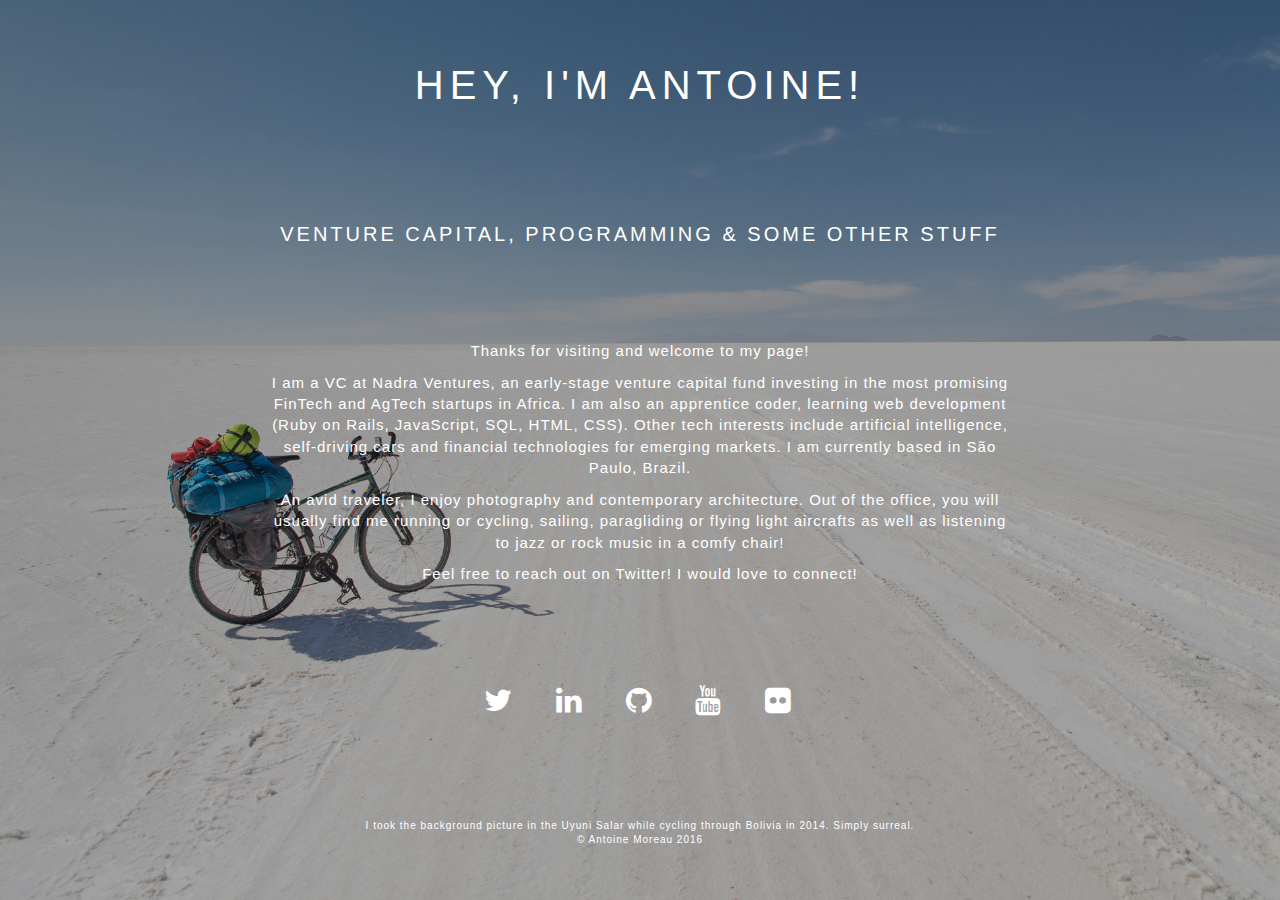
==== index.html @ 12bddbae "Update index.html" ====
<!DOCTYPE html>
<html>
  <head>
    <meta charset="utf-8">
    <meta http-equiv="X-UA-Compatible" content="IE=edge">
    <meta name="viewport" content="width=device-width, initial-scale=1">

    <title>Antoine Moreau</title>
    <link href="https://fonts.googleapis.com/css?family=Raleway" rel="stylesheet">
    <link href="https://fonts.googleapis.com/css?family=Montserrat" rel="stylesheet">
    <link href="https://fonts.googleapis.com/css?family=Varela" rel="stylesheet">
    <link href="https://fonts.googleapis.com/css?family=Open+Sans:300,400,700" rel="stylesheet">
    <link rel="stylesheet" href="https://maxcdn.bootstrapcdn.com/font-awesome/4.4.0/css/font-awesome.min.css">
    <link rel="stylesheet" href="https://maxcdn.bootstrapcdn.com/bootstrap/3.2.0/css/bootstrap.min.css">
    <link rel="stylesheet" href="style.css">
    <link rel="shortcut icon" href="/favicon/favicon.ico">
    <link rel="icon" sizes="16x16 32x32 64x64" href="/favicon/favicon.ico">
    <link rel="icon" type="image/png" sizes="196x196" href="/favicon/favicon-192.png">
    <link rel="icon" type="image/png" sizes="160x160" href="/favicon/favicon-160.png">
    <link rel="icon" type="image/png" sizes="96x96" href="/favicon/favicon-96.png">
    <link rel="icon" type="image/png" sizes="64x64" href="/favicon/favicon-64.png">
    <link rel="icon" type="image/png" sizes="32x32" href="/favicon/favicon-32.png">
    <link rel="icon" type="image/png" sizes="16x16" href="/favicon/favicon-16.png">
    <link rel="apple-touch-icon" href="/favicon/favicon-57.png">
    <link rel="apple-touch-icon" sizes="114x114" href="/favicon/favicon-114.png">
    <link rel="apple-touch-icon" sizes="72x72" href="/favicon/favicon-72.png">
    <link rel="apple-touch-icon" sizes="144x144" href="/favicon/favicon-144.png">
    <link rel="apple-touch-icon" sizes="60x60" href="/favicon/favicon-60.png">
    <link rel="apple-touch-icon" sizes="120x120" href="/favicon/favicon-120.png">
    <link rel="apple-touch-icon" sizes="76x76" href="/favicon/favicon-76.png">
    <link rel="apple-touch-icon" sizes="152x152" href="/favicon/favicon-152.png">
    <link rel="apple-touch-icon" sizes="180x180" href="/favicon/favicon-180.png">
    <meta name="msapplication-TileColor" content="#FFFFFF">
    <meta name="msapplication-TileImage" content="/favicon/favicon-144.png">
    <meta name="msapplication-config" content="/favicon/browserconfig.xml">
  </head>

  <body>
    <div class="container">
      <div class="row">
        <div class="col-xs-12 col-sm-10 col-sm-offset-1 col-md-8 col-md-offset-2">
          <div class="content text-center">
            <div class="header">
              <h1>HEY, I'M ANTOINE!</h1>
            </div>
            <div class="subheader">
              <h2>VENTURE CAPITAL, PROGRAMMING & SOME OTHER STUFF</h2>
            </div>
            <div class="info">
              <p>Thanks for visiting and welcome to my page!</p>
              <p>I am a VC at Nadra Ventures, an early-stage venture capital fund investing in the most promising FinTech and AgTech startups in Africa. I am also an apprentice coder, learning web development (Ruby on Rails, JavaScript, SQL, HTML, CSS). Other tech interests include artificial intelligence, self-driving cars and financial technologies for emerging markets. I am currently based in São Paulo, Brazil. </p>
              <p>An avid traveler, I enjoy photography and contemporary architecture. Out of the office, you will usually find me running or cycling, sailing, paragliding or flying light aircrafts as well as listening to jazz or rock music in a comfy chair!</p>
              <p> Feel free to reach out on Twitter! I would love to connect!</p>
            </div>
            <div class="footer">
              <ul class ="list-inline">
                <li><a href="https://twitter.com/antoine_mor" target="_blank"><i class="fa fa-twitter" ></i></a></li>
                <li><a href="https://linkedin.com/in/antoine-moreau" target="_blank"><i class="fa fa-linkedin"></i></a></li>
                <li><a href="https://github.com/antoinemor" target="_blank"><i class="fa fa-github"></i></a></li>
                <li><a href="https://www.youtube.com/channel/UCAw8yiiWCmU9kQD7Xl7TqKQ/" target="_blank"><i class="fa fa-youtube"></i></a></li>
                <li><a href="https://www.flickr.com/photos/111110089@N08/albums/" target="_blank"><i class="fa fa-flickr"></i></a></li>
              </ul>
            </div>
            <div class="note">
              <p>I took the background picture in the Uyuni Salar while cycling through Bolivia in 2014. Simply surreal.<br>© Antoine Moreau 2016</p>
            </div>
          </div>
        </div>
      </div>
    </div>
    <script src="https://ajax.googleapis.com/ajax/libs/jquery/1.11.1/jquery.min.js"></script>
    <script src="https://maxcdn.bootstrapcdn.com/bootstrap/3.2.0/js/bootstrap.min.js"></script>
  </body>
</html>
---- style.css ----
body {
  background-image: linear-gradient(135deg, rgba(0,0,0,0.4) 0%, rgba(0,0,0,0.3) 50%), url('images/background.jpg');
  background-size: cover;
  background-position: center;
  background-attachment: fixed;
}

h1 {
	font-size: 40px;
  font-weight: 400;
  letter-spacing: 6px;
}

h2 {
  font-size: 20px;
  font-weight: 100;
  letter-spacing: 3px;
}

p {
	font-size: 15px;
  font-weight: 200;
  letter-spacing: 1px;
}

.content {
  display: flex;
  flex-direction: column;
  justify-content: space-around;
  color: white;
  min-height: 100vh;
}

.footer a {
  margin: 0 15px;
  color: white;
  font-size: 30px;
  transition:.3s;
}

.footer a:hover {
  color: #AEC941;
}

.note p {
  font-size: 10px;
}
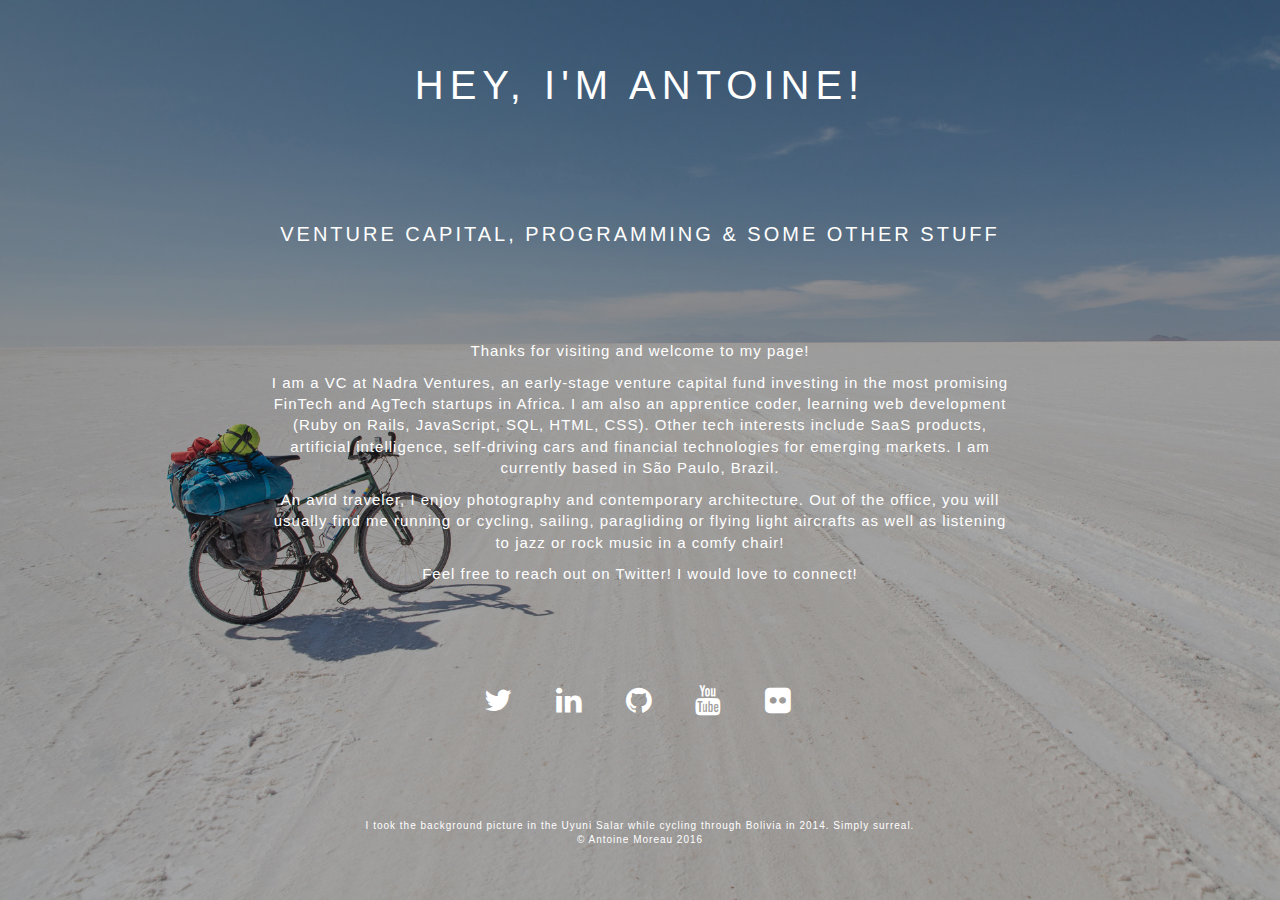
==== commit 5c894f47: "Update index.html" ====
--- a/index.html
+++ b/index.html
@@ -33,6 +33,16 @@
     <meta name="msapplication-TileColor" content="#FFFFFF">
     <meta name="msapplication-TileImage" content="/favicon/favicon-144.png">
     <meta name="msapplication-config" content="/favicon/browserconfig.xml">
+    <script>
+  (function(i,s,o,g,r,a,m){i['GoogleAnalyticsObject']=r;i[r]=i[r]||function(){
+  (i[r].q=i[r].q||[]).push(arguments)},i[r].l=1*new Date();a=s.createElement(o),
+  m=s.getElementsByTagName(o)[0];a.async=1;a.src=g;m.parentNode.insertBefore(a,m)
+  })(window,document,'script','https://www.google-analytics.com/analytics.js','ga');
+
+  ga('create', 'UA-88728985-1', 'auto');
+  ga('send', 'pageview');
+
+</script>
   </head>
 
   <body>
@@ -48,7 +58,7 @@
             </div>
             <div class="info">
               <p>Thanks for visiting and welcome to my page!</p>
-              <p>I am a VC at Nadra Ventures, an early-stage venture capital fund investing in the most promising FinTech and AgTech startups in Africa. I am also an apprentice coder, learning web development (Ruby on Rails, JavaScript, SQL, HTML, CSS). Other tech interests include artificial intelligence, self-driving cars and financial technologies for emerging markets. I am currently based in São Paulo, Brazil. </p>
+              <p>I am a VC at Nadra Ventures, an early-stage venture capital fund investing in the most promising FinTech and AgTech startups in Africa. I am also an apprentice coder, learning web development (Ruby on Rails, JavaScript, SQL, HTML, CSS). Other tech interests include SaaS products, artificial intelligence, self-driving cars and financial technologies for emerging markets. I am currently based in São Paulo, Brazil. </p>
               <p>An avid traveler, I enjoy photography and contemporary architecture. Out of the office, you will usually find me running or cycling, sailing, paragliding or flying light aircrafts as well as listening to jazz or rock music in a comfy chair!</p>
               <p> Feel free to reach out on Twitter! I would love to connect!</p>
             </div>
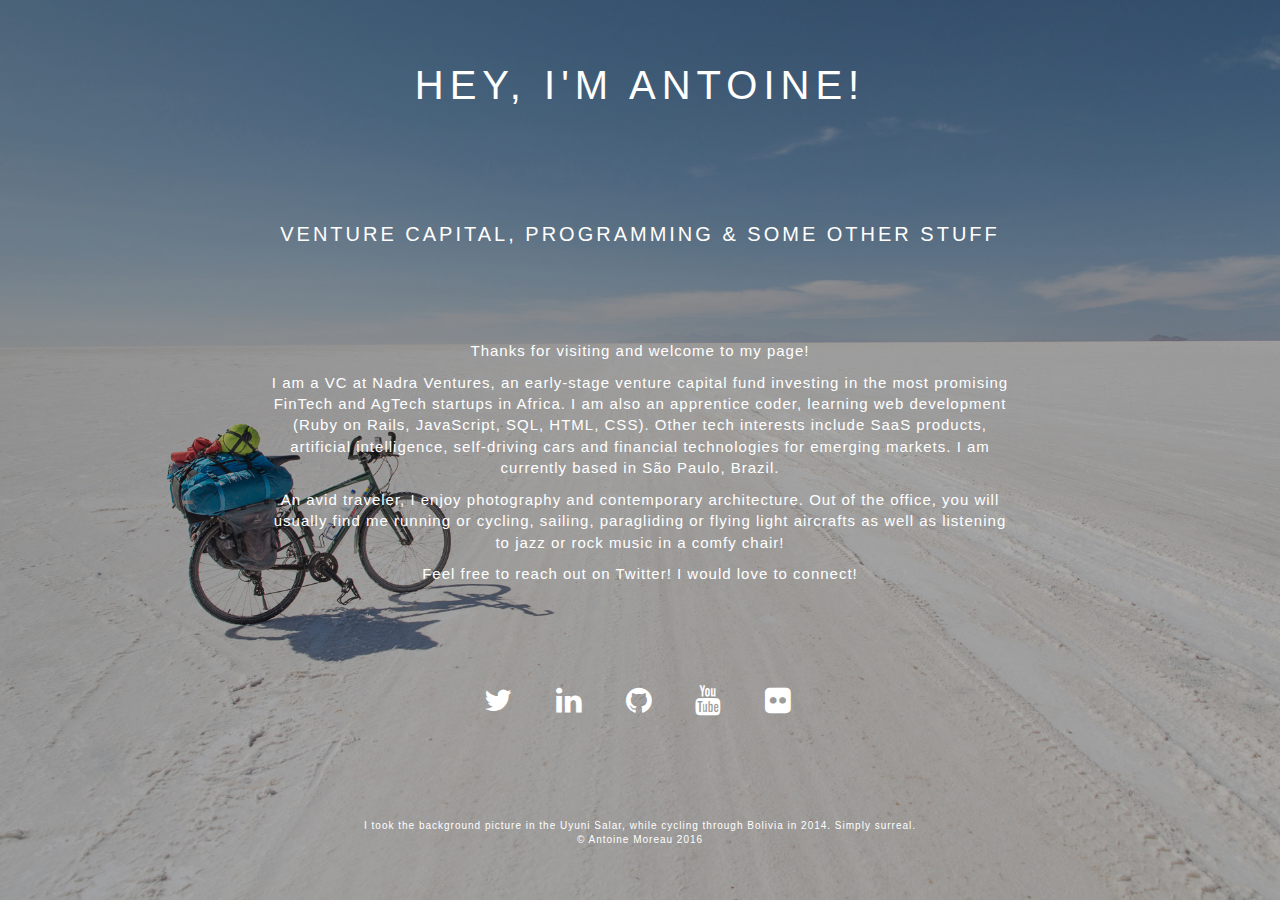
==== commit 56a813ef: "Trigger rebuild" ====
--- a/index.html
+++ b/index.html
@@ -72,7 +72,7 @@
               </ul>
             </div>
             <div class="note">
-              <p>I took the background picture in the Uyuni Salar while cycling through Bolivia in 2014. Simply surreal.<br>© Antoine Moreau 2016</p>
+              <p>I took the background picture in the Uyuni Salar, while cycling through Bolivia in 2014. Simply surreal.<br>© Antoine Moreau 2016</p>
             </div>
           </div>
         </div>
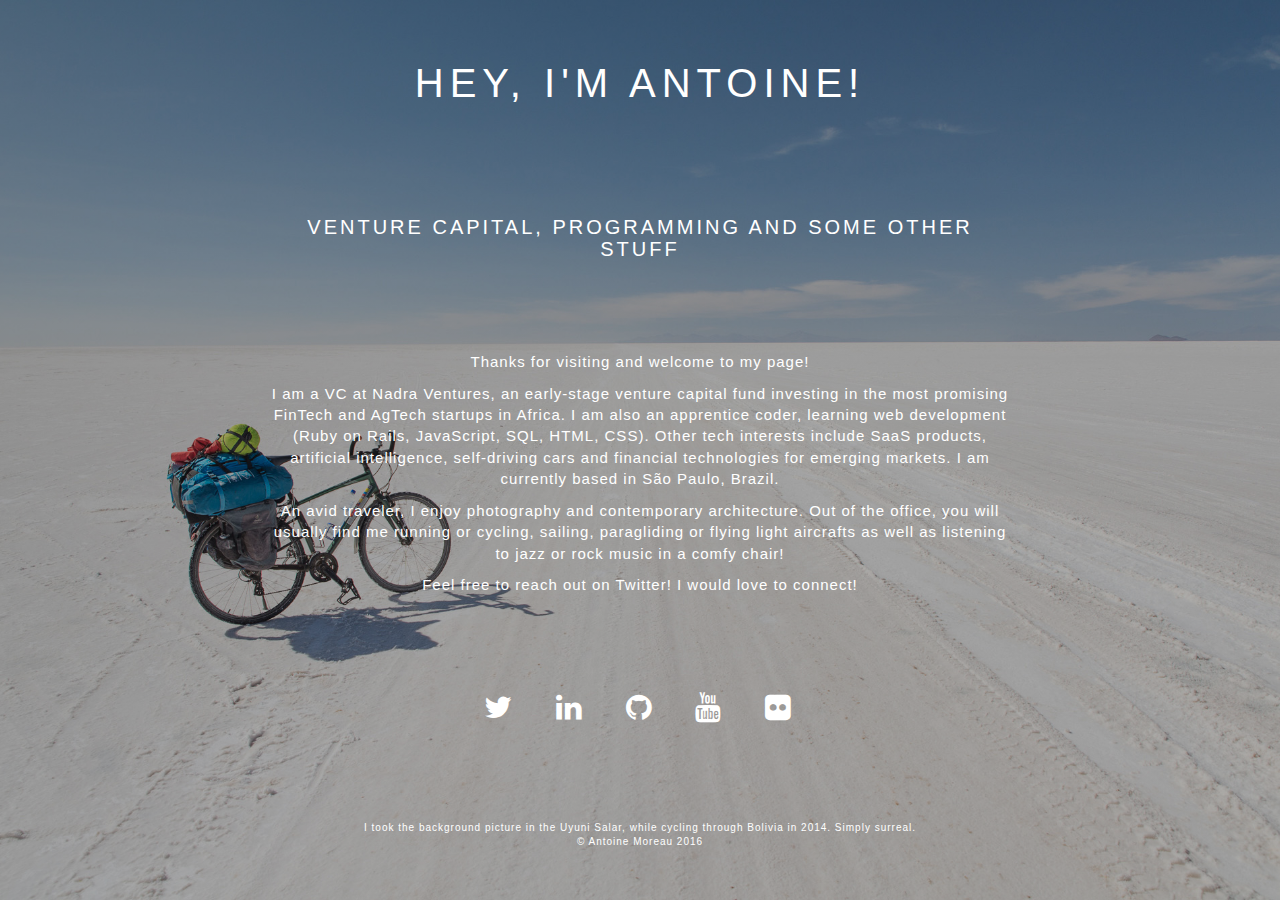
==== commit 6029f41c: "Update index" ====
--- a/index.html
+++ b/index.html
@@ -54,7 +54,7 @@
               <h1>HEY, I'M ANTOINE!</h1>
             </div>
             <div class="subheader">
-              <h2>VENTURE CAPITAL, PROGRAMMING & SOME OTHER STUFF</h2>
+              <h2>VENTURE CAPITAL, PROGRAMMING AND SOME OTHER STUFF</h2>
             </div>
             <div class="info">
               <p>Thanks for visiting and welcome to my page!</p>
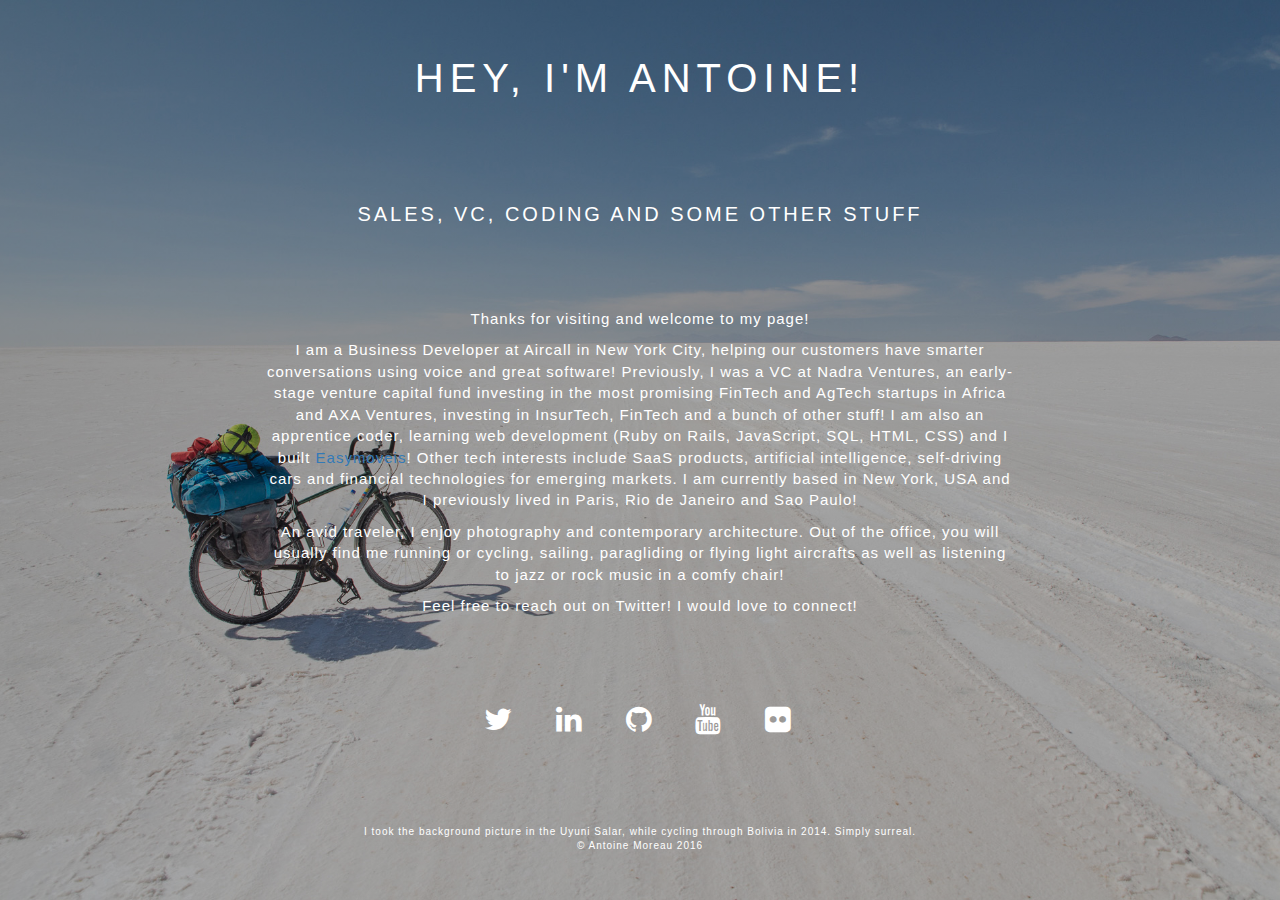
==== commit 66b9d676: "Update index.html" ====
--- a/index.html
+++ b/index.html
@@ -54,11 +54,11 @@
               <h1>HEY, I'M ANTOINE!</h1>
             </div>
             <div class="subheader">
-              <h2>VENTURE CAPITAL, PROGRAMMING AND SOME OTHER STUFF</h2>
+              <h2>SALES, VC, CODING AND SOME OTHER STUFF</h2>
             </div>
             <div class="info">
               <p>Thanks for visiting and welcome to my page!</p>
-              <p>I am a VC at Nadra Ventures, an early-stage venture capital fund investing in the most promising FinTech and AgTech startups in Africa. I am also an apprentice coder, learning web development (Ruby on Rails, JavaScript, SQL, HTML, CSS). Other tech interests include SaaS products, artificial intelligence, self-driving cars and financial technologies for emerging markets. I am currently based in São Paulo, Brazil. </p>
+              <p>I am a Business Developer at Aircall in New York City, helping our customers have smarter conversations using voice and great software! Previously, I was a VC at Nadra Ventures, an early-stage venture capital fund investing in the most promising FinTech and AgTech startups in Africa and AXA Ventures, investing in InsurTech, FinTech and a bunch of other stuff! I am also an apprentice coder, learning web development (Ruby on Rails, JavaScript, SQL, HTML, CSS) and I built <a href="http://www.easymoveis.co">Easymoveis</a>! Other tech interests include SaaS products, artificial intelligence, self-driving cars and financial technologies for emerging markets. I am currently based in New York, USA and I previously lived in Paris, Rio de Janeiro and Sao Paulo! </p>
               <p>An avid traveler, I enjoy photography and contemporary architecture. Out of the office, you will usually find me running or cycling, sailing, paragliding or flying light aircrafts as well as listening to jazz or rock music in a comfy chair!</p>
               <p> Feel free to reach out on Twitter! I would love to connect!</p>
             </div>
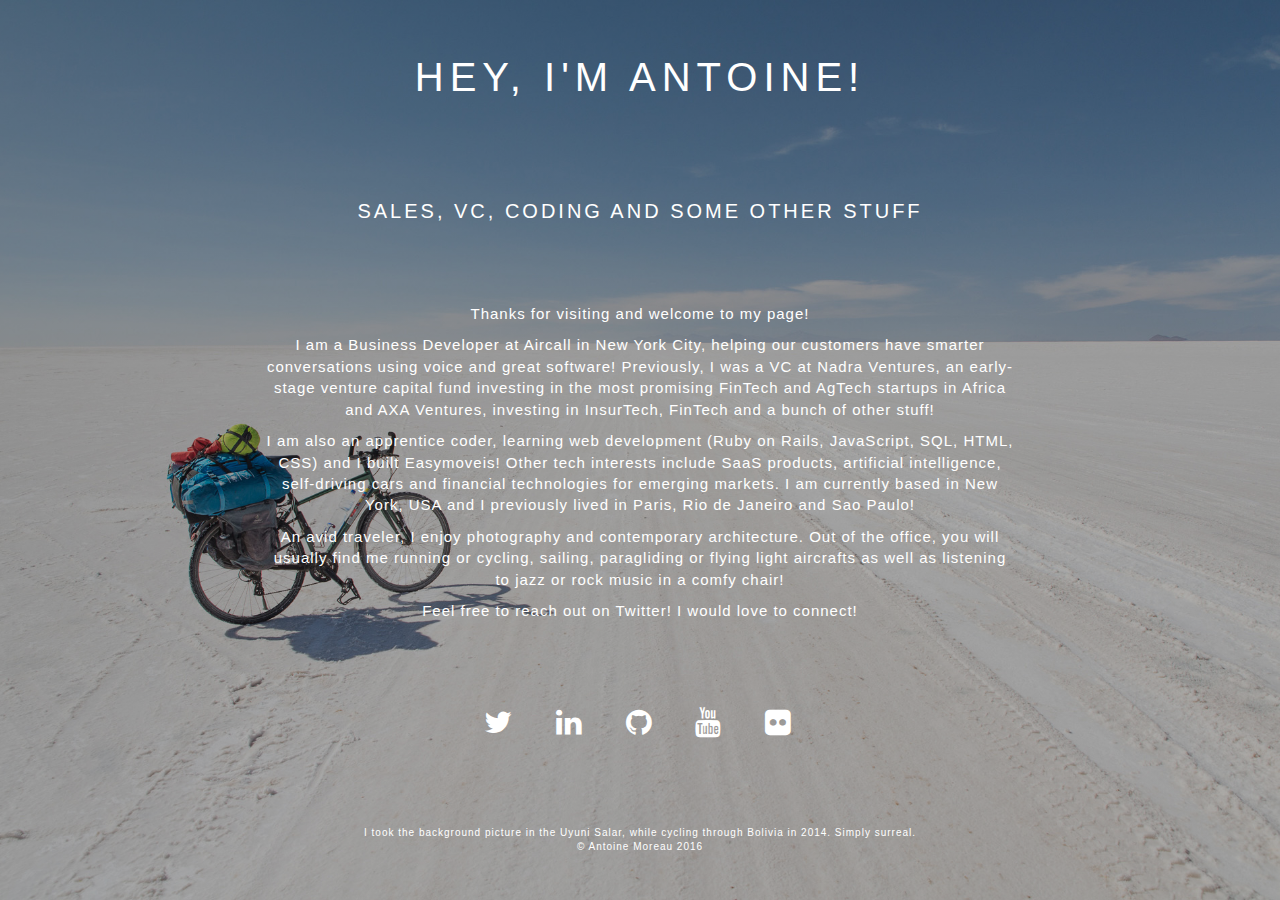
==== commit 94ab7f70: "Update index.html" ====
--- a/index.html
+++ b/index.html
@@ -58,7 +58,8 @@
             </div>
             <div class="info">
               <p>Thanks for visiting and welcome to my page!</p>
-              <p>I am a Business Developer at Aircall in New York City, helping our customers have smarter conversations using voice and great software! Previously, I was a VC at Nadra Ventures, an early-stage venture capital fund investing in the most promising FinTech and AgTech startups in Africa and AXA Ventures, investing in InsurTech, FinTech and a bunch of other stuff! I am also an apprentice coder, learning web development (Ruby on Rails, JavaScript, SQL, HTML, CSS) and I built <a href="http://www.easymoveis.co">Easymoveis</a>! Other tech interests include SaaS products, artificial intelligence, self-driving cars and financial technologies for emerging markets. I am currently based in New York, USA and I previously lived in Paris, Rio de Janeiro and Sao Paulo! </p>
+              <p>I am a Business Developer at Aircall in New York City, helping our customers have smarter conversations using voice and great software! Previously, I was a VC at Nadra Ventures, an early-stage venture capital fund investing in the most promising FinTech and AgTech startups in Africa and AXA Ventures, investing in InsurTech, FinTech and a bunch of other stuff!</p> 
+              <p>I am also an apprentice coder, learning web development (Ruby on Rails, JavaScript, SQL, HTML, CSS) and I built <a href="http://www.easymoveis.co" style="color: white">Easymoveis</a>! Other tech interests include SaaS products, artificial intelligence, self-driving cars and financial technologies for emerging markets. I am currently based in New York, USA and I previously lived in Paris, Rio de Janeiro and Sao Paulo! </p>
               <p>An avid traveler, I enjoy photography and contemporary architecture. Out of the office, you will usually find me running or cycling, sailing, paragliding or flying light aircrafts as well as listening to jazz or rock music in a comfy chair!</p>
               <p> Feel free to reach out on Twitter! I would love to connect!</p>
             </div>
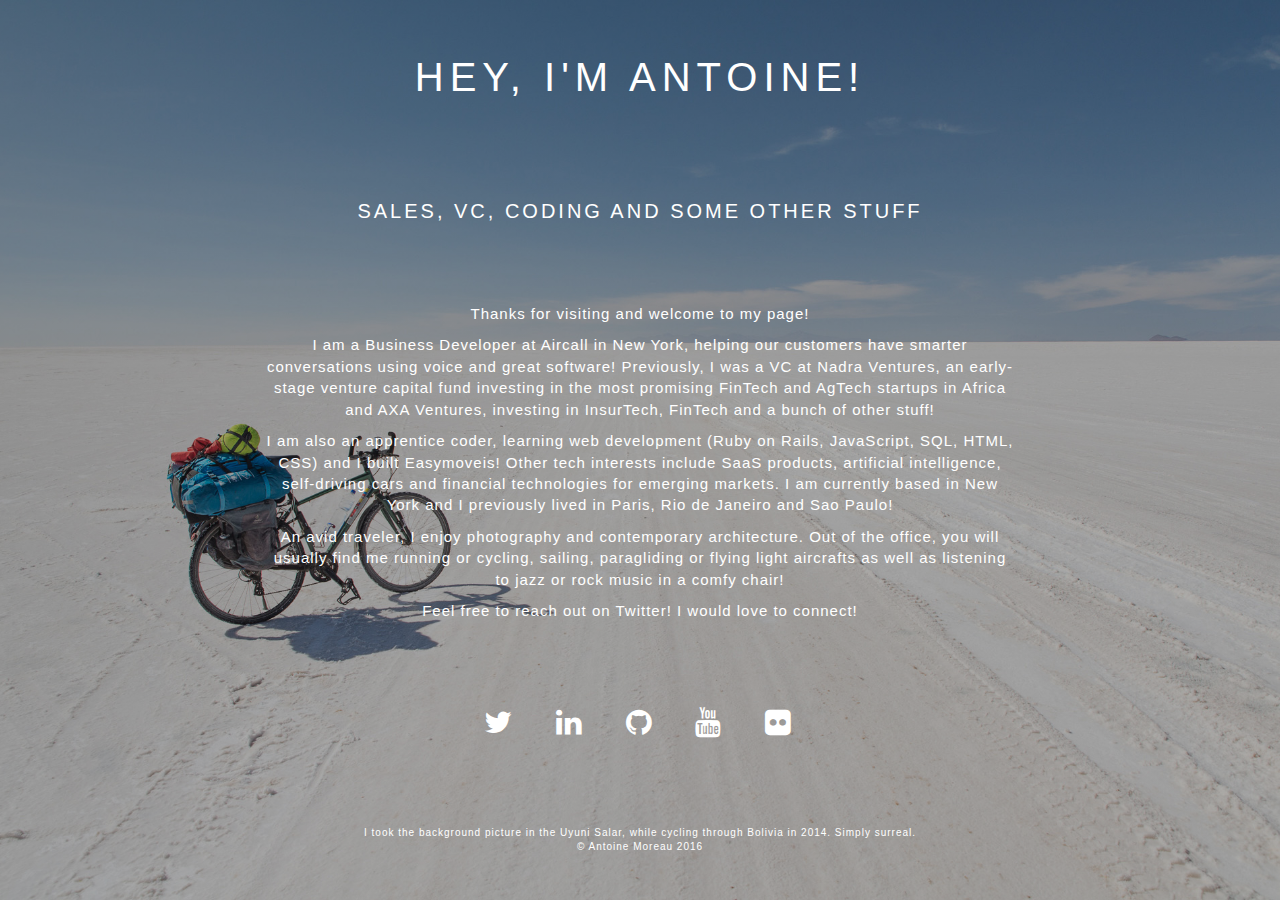
==== commit b421684c: "Update index.html" ====
--- a/index.html
+++ b/index.html
@@ -58,8 +58,8 @@
             </div>
             <div class="info">
               <p>Thanks for visiting and welcome to my page!</p>
-              <p>I am a Business Developer at Aircall in New York City, helping our customers have smarter conversations using voice and great software! Previously, I was a VC at Nadra Ventures, an early-stage venture capital fund investing in the most promising FinTech and AgTech startups in Africa and AXA Ventures, investing in InsurTech, FinTech and a bunch of other stuff!</p> 
-              <p>I am also an apprentice coder, learning web development (Ruby on Rails, JavaScript, SQL, HTML, CSS) and I built <a href="http://www.easymoveis.co" style="color: white">Easymoveis</a>! Other tech interests include SaaS products, artificial intelligence, self-driving cars and financial technologies for emerging markets. I am currently based in New York, USA and I previously lived in Paris, Rio de Janeiro and Sao Paulo! </p>
+              <p>I am a Business Developer at Aircall in New York, helping our customers have smarter conversations using voice and great software! Previously, I was a VC at Nadra Ventures, an early-stage venture capital fund investing in the most promising FinTech and AgTech startups in Africa and AXA Ventures, investing in InsurTech, FinTech and a bunch of other stuff!</p> 
+              <p>I am also an apprentice coder, learning web development (Ruby on Rails, JavaScript, SQL, HTML, CSS) and I built <a href="http://www.easymoveis.co" style="color: white">Easymoveis</a>! Other tech interests include SaaS products, artificial intelligence, self-driving cars and financial technologies for emerging markets. I am currently based in New York and I previously lived in Paris, Rio de Janeiro and Sao Paulo! </p>
               <p>An avid traveler, I enjoy photography and contemporary architecture. Out of the office, you will usually find me running or cycling, sailing, paragliding or flying light aircrafts as well as listening to jazz or rock music in a comfy chair!</p>
               <p> Feel free to reach out on Twitter! I would love to connect!</p>
             </div>
